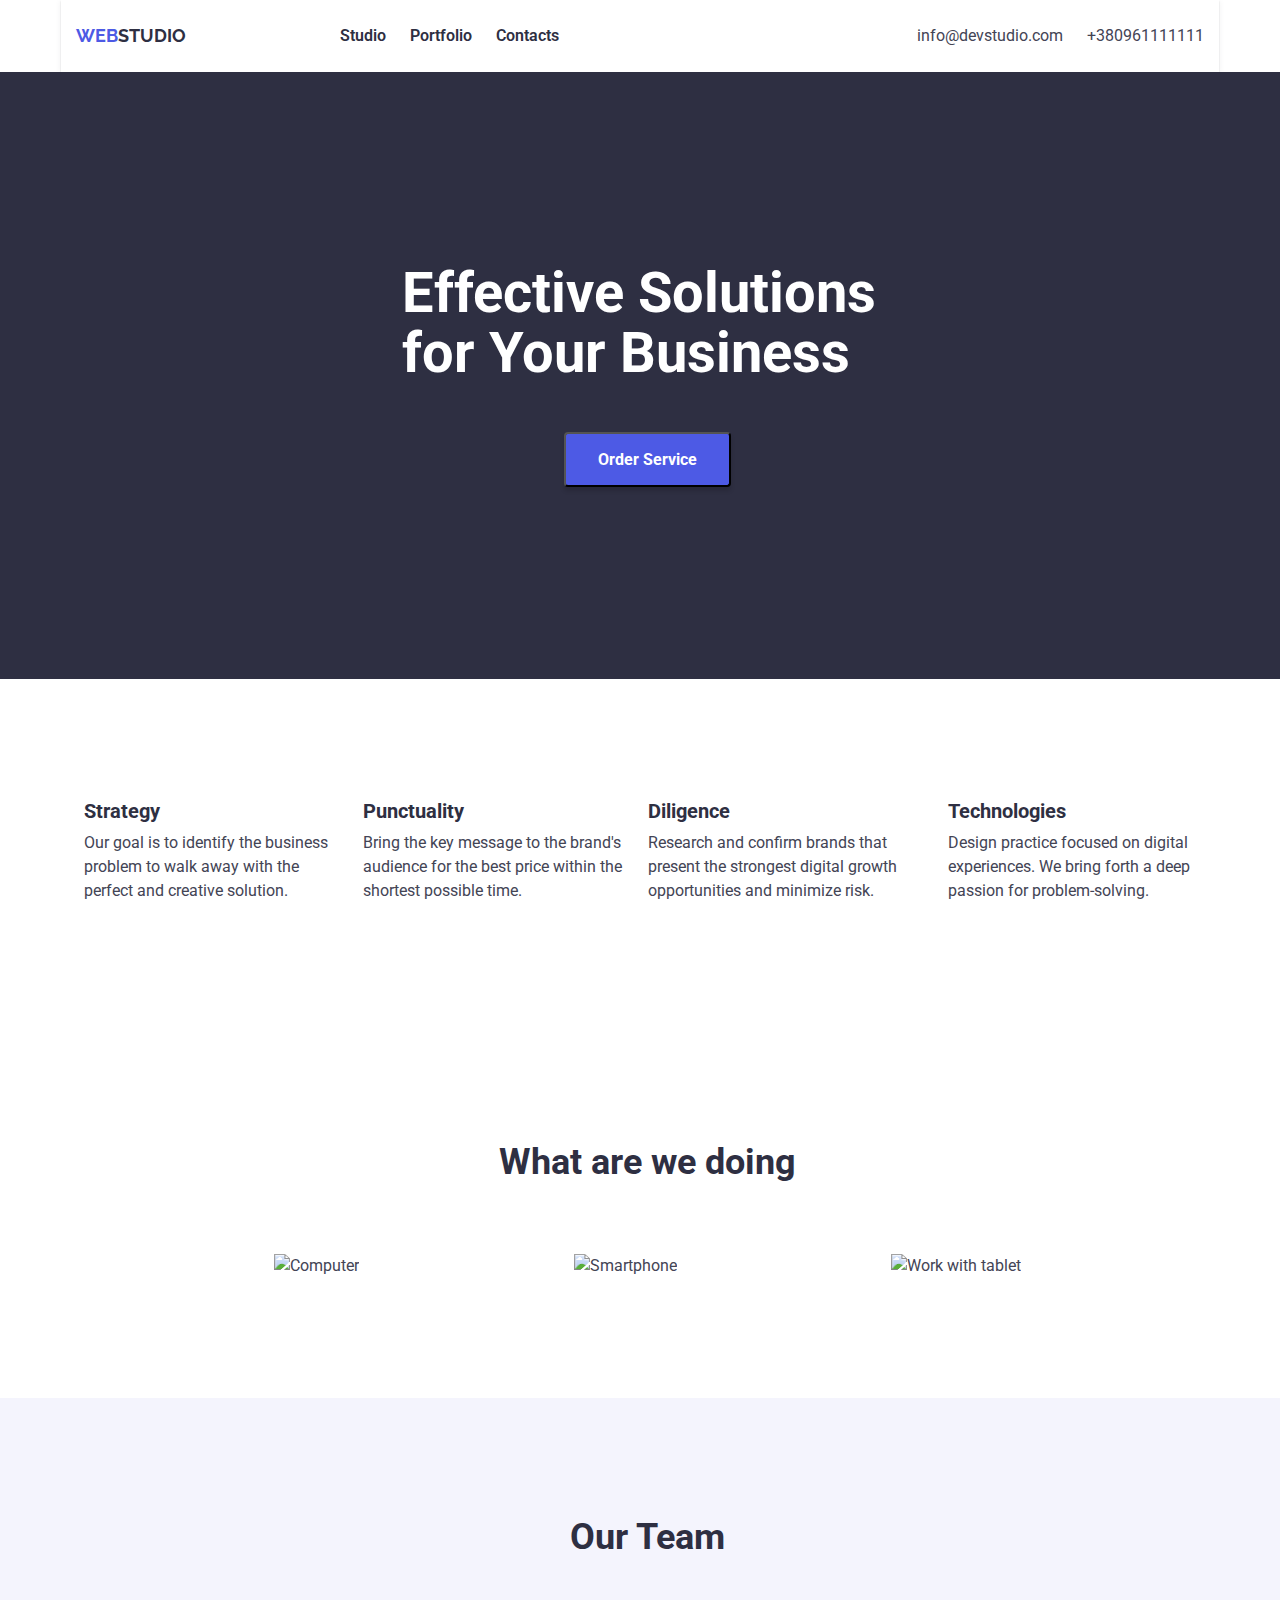
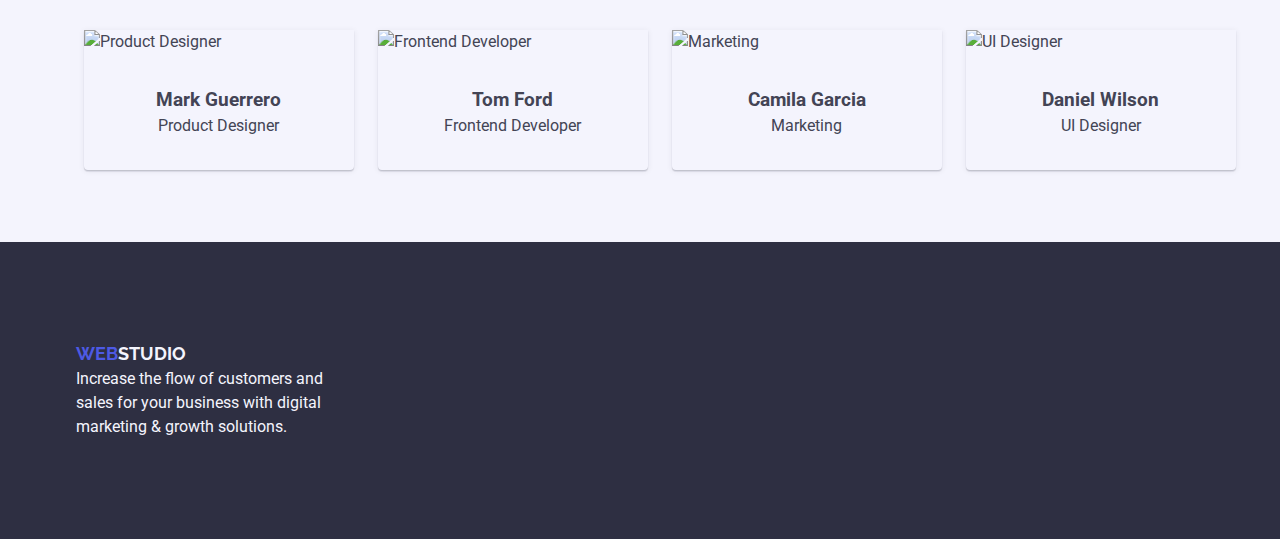
==== index.html @ 5ba0e7d8 "Правки" ====
<!DOCTYPE html>
<html lang="en">
<head>
    <meta charset="UTF-8">
    <meta http-equiv="X-UA-Compatible" content="IE=edge">
    <meta name="viewport" content="width=device-width, initial-scale=1.0">
    <link rel="preconnect" href="https://fonts.googleapis.com">
<link rel="preconnect" href="https://fonts.gstatic.com" crossorigin>
<link href="https://fonts.googleapis.com/css2?family=Raleway:wght@700&family=Roboto:wght@400;500;700;900&display=swap" rel="stylesheet">
    <link rel="stylesheet" href="https://cdnjs.cloudflare.com/ajax/libs/modern-normalize/1.1.0/modern-normalize.min.css">
<title>Studio</title>
    <link rel="stylesheet" href="styles/styles.css">
</head>
<body>
    <header>
        <div class=" logo-menu container">
        <a class="logo link" href="./index.html">Web<span class="logo-web">Studio</span></a>
        <nav class="menu">
            <ul class=" menu list">
                <li><a class="menu-linl link" href="./index.html">Studio</a></li>  
                <li><a class="menu-linl link" href="./portfolio.html">Portfolio</a></li> 
                <li><a class="menu-linl link" href="">Contacts</a></li>
            </ul>
        </nav>
        <ul class="contakt  list" >
            <li><a class="contakt-link link" href="meilto:info@devstudio.com">info@devstudio.com</a></li>
            <li><a class="contakt-link link" href="tel:+380961111111">+380961111111</a></li>
        </ul>
        </div>
    </header>
    <main>  
    <section class="hero section">
        <div class="container">
        <h1 class="hero-title">Effective Solutions for Your Business</h1>
        <button class="hero-but"  type="button">Order Service</button>
        </div>
    </section> 
    <section class="section">
        <div class="container">
        <h2 class="visuaiiy-hidden">Proposition</h2>
    <ul class=" proposition-grid  list">
        
            <li>
                <h3 class="proposition-title">Strategy</h3>
                <p>Our goal is to identify the business problem to walk away with the perfect and creative solution. </p>
            </li>
        
            <li>
                <h3 class="proposition-title">Punctuality</h3>
                <p>Bring the key message to the brand's audience for the best price within the shortest possible time.</p>
            </li>

            <li>
                <h3 class="proposition-title">Diligence</h3>
                <p>Research and confirm brands that present the strongest digital growth opportunities and minimize risk.</p>
            </li>

            <li>
                <h3 class="proposition-title">Technologies</h3>
                <p>Design practice focused on digital experiences. We bring forth a deep passion for problem-solving.</p>
            </li>
        
        </ul>
        </div>
    </section>
    <section class="section">
        <div class="container">
        <h2 class="title-section-img">What are we doing</h2>
    <ul class="section-img list">
        <li><img src="./images/Computer.jpg" alt="Computer" width="370"></li>
        <li><img src="./images/smartphone.jpg " alt="Smartphone" width="370"></li>
        <li><img src="./images/tablet.jpg" alt="Work with tablet" width="370"></li>
    </ul>
        </div>
    </section>
    <section class="title-section-team section">
        <div class="container">
        <h2 class="title-section-img">Our Team</h2>
        <ul class="section-team list" >
            <li class="section-tea-map">
                <img class="section-team-img" src="./images/Mark_Guerrero.jpg" alt="Product Designer" width="270">
                <div class="section-team-supimg">
                    <h3 class="supimg">Mark Guerrero</h3>
                    <p class="section-team-prof">Product Designer</p>
                </div>
                
            </li> 
            
            <li class="section-tea-map">
                <img class="section-team-img" src="./images/Tom-Ford.jpg" alt="Frontend Developer" width="270"> 
                <div class="section-team-supimg">
                    <h3 class="supimg">Tom Ford</h3>
                    <p class="section-team-prof">Frontend Developer</p>
                </div>
            </li>
            
            <li class="section-tea-map">
                <img class="section-team-img" src="./images/Camila-Garcia.jpg" alt="Marketing" width="270"> 
                <div class="section-team-supimg">
                    <h3 class="supimg">Camila Garcia</h3>
                    <p class="section-team-prof">Marketing</p>
                </div>

            </li>
        
            <li class="section-tea-map">
                <img class="section-team-img" src="./images/Daniel_Wilson.jpg" alt="UI Designer" width="270"> 
                <div class="section-team-supimg">
                    <h3 class="supimg">Daniel Wilson</h3>
                    <p class="section-team-prof">UI Designer</p>
                </div>
                
            </li>
        </ul>
        </div>
    </section>
    </main>    
    <footer class="stile-footer " >
        <div class=" container">
        <a class="logo-footer link" href="./index.html">Web<span class="logo-web1">Studio</span></a>
        <p class="foot-text">Increase the flow of customers and sales for your business with digital marketing & growth solutions.</p>
        </div>
    </footer>
</body>
</html>
---- styles/styles.css ----
:root{
    --page-background-color:#FFFFFF;
    --color-shade: #F4F4FD;
    --page-colortext:#434455;
    --color-second:#2E2F42;
    --color-link:#4D5AE5;
    --color-activ:#404BBF;
    
}

body{
    font-family: 'Roboto', sans-serif;
    font-weight: 400 ;
    font-size: 16px;
    line-height: 1.5;
    color: var(--page-colortext);
    background-color:var(--page-background-color);
} 
.list{
    list-style: none;
    margin: 0;
    padding: 0;
}
.link{
    text-decoration: none;
    color: var(--page-colortext);
    
}
.visuaiiy-hidden{
    position: absolute;
    width: 1px;
    height: 1px;
    margin: -1px;
    border: 0;
    padding: 0;
    clip:rect(0  0 0 0);
    overflow: hidden;
}
h1,
h2,
h3,
p{
    margin: 0;
    
}
.section{
    padding-top: 120px;
    padding-bottom: 120px;
    padding-left: 15px;

}
.container{
    width: 1158px;
    margin-right: 0;
    padding: 0 15px;
    margin: 0 auto;
    
    
}

/* heder */
.logo-menu{
    
    display: flex;
    flex-direction: row;
    padding-top: 24px;
    padding-bottom: 24px;
    box-shadow: 0px 2px 1px rgba(46, 47, 66, 0.08), 0px 1px 1px rgba(46, 47, 66, 0.16), 0px 1px 6px rgba(46, 47, 66, 0.08);

}
.logo {
    font-family:'Raleway', sans-serif;
    font-weight: 700;
    font-size: 18px;
    text-transform: uppercase;
    line-height: 1.33;
    color:var(--color-link) ;
}
.logo-web{
    color:var(--color-second);
    
}
.menu-linl{
    color: var(--color-second);
    font-weight: 600;
}
.contakt-link{
    color: var(--page-colortext) ;
}
.menu{
    display: flex;
    gap: 24px;
    margin-left: 77px;
}
.menu-linl:hover, .menu-linl:focus{
    color: var(--page-colortext);
}
.menu-linl:active{
    color: var(--color-link);
}
.contakt{
    display: flex;
    gap:24px;
    margin-left: auto;
}
.contakt-link:hover, .contakt-link:focus{
    color: var(--color-link)  ;
}
/* main */
.hero{
    background: var(--color-second);
    text-align: center;
    padding-top: 192px;
    padding-bottom: 192px;
    
}
.hero-title{
    max-width: 492px;
    margin-left: auto;
    margin-right: auto;
    text-align: left;
    font-size: 56px;
    line-height: 1.07;
    margin-bottom: 48px;
    color: var(--page-background-color);
}
.hero-but{
    background-color:var(--color-link);
    color:var(--page-background-color);
    font-size: 16px;
    line-height: 1.19;
    font-weight: 700;
    box-shadow: 0px 4px 4px rgba(0, 0, 0, 0.15);
    border-radius: 4px;
    cursor: pointer;
    padding: 16px 32px;
}
.hero-but:hover, .hero-but:focus
{
    box-shadow: 0px 1px 6px rgba(46, 47, 66, 0.08), 0px 1px 1px rgba(46, 47, 66, 0.16), 0px 2px 1px rgba(46, 47, 66, 0.08);
}
.hero-but:active
{
    background:var(--color-activ );
    box-shadow: 0px 4px 4px rgba(0, 0, 0, 0.15);
}
.proposition-grid{
    display: flex;
    gap: 24px;
    
}
.proposition-title{
    margin-bottom: 8px;
    font-size: 20px;
    line-height: 1.2;
    color: var(--color-second);

}
.title-section-team{
    background-color: var(--color-shade);
    padding-bottom:  72px;
}
.section-img{
    display: flex;
    justify-content: space-evenly;
    gap: 24px;
    
    
}
.title-section-img{
    font-size: 36px;
    line-height: 1.1;
    text-align: center;
    color: var(--color-second);
    margin-bottom: 72px;
}
.section-team{
    display: flex;
    gap: 24px;
    justify-content: space-evenly;
    
}
.section-tea-map{
    box-shadow: 0px 1px 6px rgba(46, 47, 66, 0.08), 0px 1px 1px rgba(46, 47, 66, 0.16), 0px 2px 1px rgba(46, 47, 66, 0.08);
    border-radius: 0px 0px 4px 4px;
}
.section-team-supimg{
    padding-top: 32px ;
    padding-bottom:32px ;
    text-align: center;
}
.section-team-img{
    display: block;
    max-width: 100%;
    height: auto;
    
}

/* page second */
.portfoio-list{
    display: flex;
    justify-content: center;
    gap:24px;
    margin-bottom: 72px;
}
.portfoio-button{
    font-size: 16px;
    line-height: 1.19;
    font-weight: 700;
    background-color:  var(--color-shade);
    color:var(--color-link) ;
    cursor: pointer;
    font-family: inherit;
    padding: 12px 24px;
    border: none;
    
}

    
.portfoio-button:hover, .portfoio-button:focus{
    background-color:var(--color-link) ;
    color:var(--page-background-color);
    box-shadow: 0px 3px 1px rgba(0, 0, 0, 0.1), 0px 2px 1px rgba(0, 0, 0, 0.08), 0px 2px 2px rgba(0, 0, 0, 0.12);
    border-radius: 4px;

}
.portfoio-button:active{
    box-shadow: 0px 4px 4px rgba(0, 0, 0, 0.15);

}
.portfolio-set{
    display: flex;
    flex-wrap: wrap;
    justify-content: space-evenly;
    align-items: center;
    
    }
    .portfolio-map{
        height: 420px;
        max-width:  360px;
        margin-bottom: 48px;
        
        
    }
    .img-map{
        display: block;
        max-width: 100%;
        

    }
    .portf-supimg{
        padding-top: 32px;
        padding-bottom: 32px;
        padding-left: 15px;
        box-shadow: 0px 1px 6px rgba(46, 47, 66, 0.08), 0px 1px 1px rgba(46, 47, 66, 0.16), 0px 2px 1px rgba(46, 47, 66, 0.08);
        border-radius: 0px 0px 4px 4px;

    }
    
/* footer */
.stile-footer{
    padding-top: 100px;
    padding-bottom: 100px;
    background: var(--color-second);
    

}

.logo-footer{
    font-family:'Raleway', sans-serif;
    font-weight: 700;
    font-size: 18px;
    text-transform: uppercase;
    line-height: 1.33;
    margin-bottom: 16px;
    color:var(--color-link) ;
}

.foot-text{
    max-width: 264px;
    
    
} 
.foot-text, .logo-web1{
    color:var(--color-shade);
}
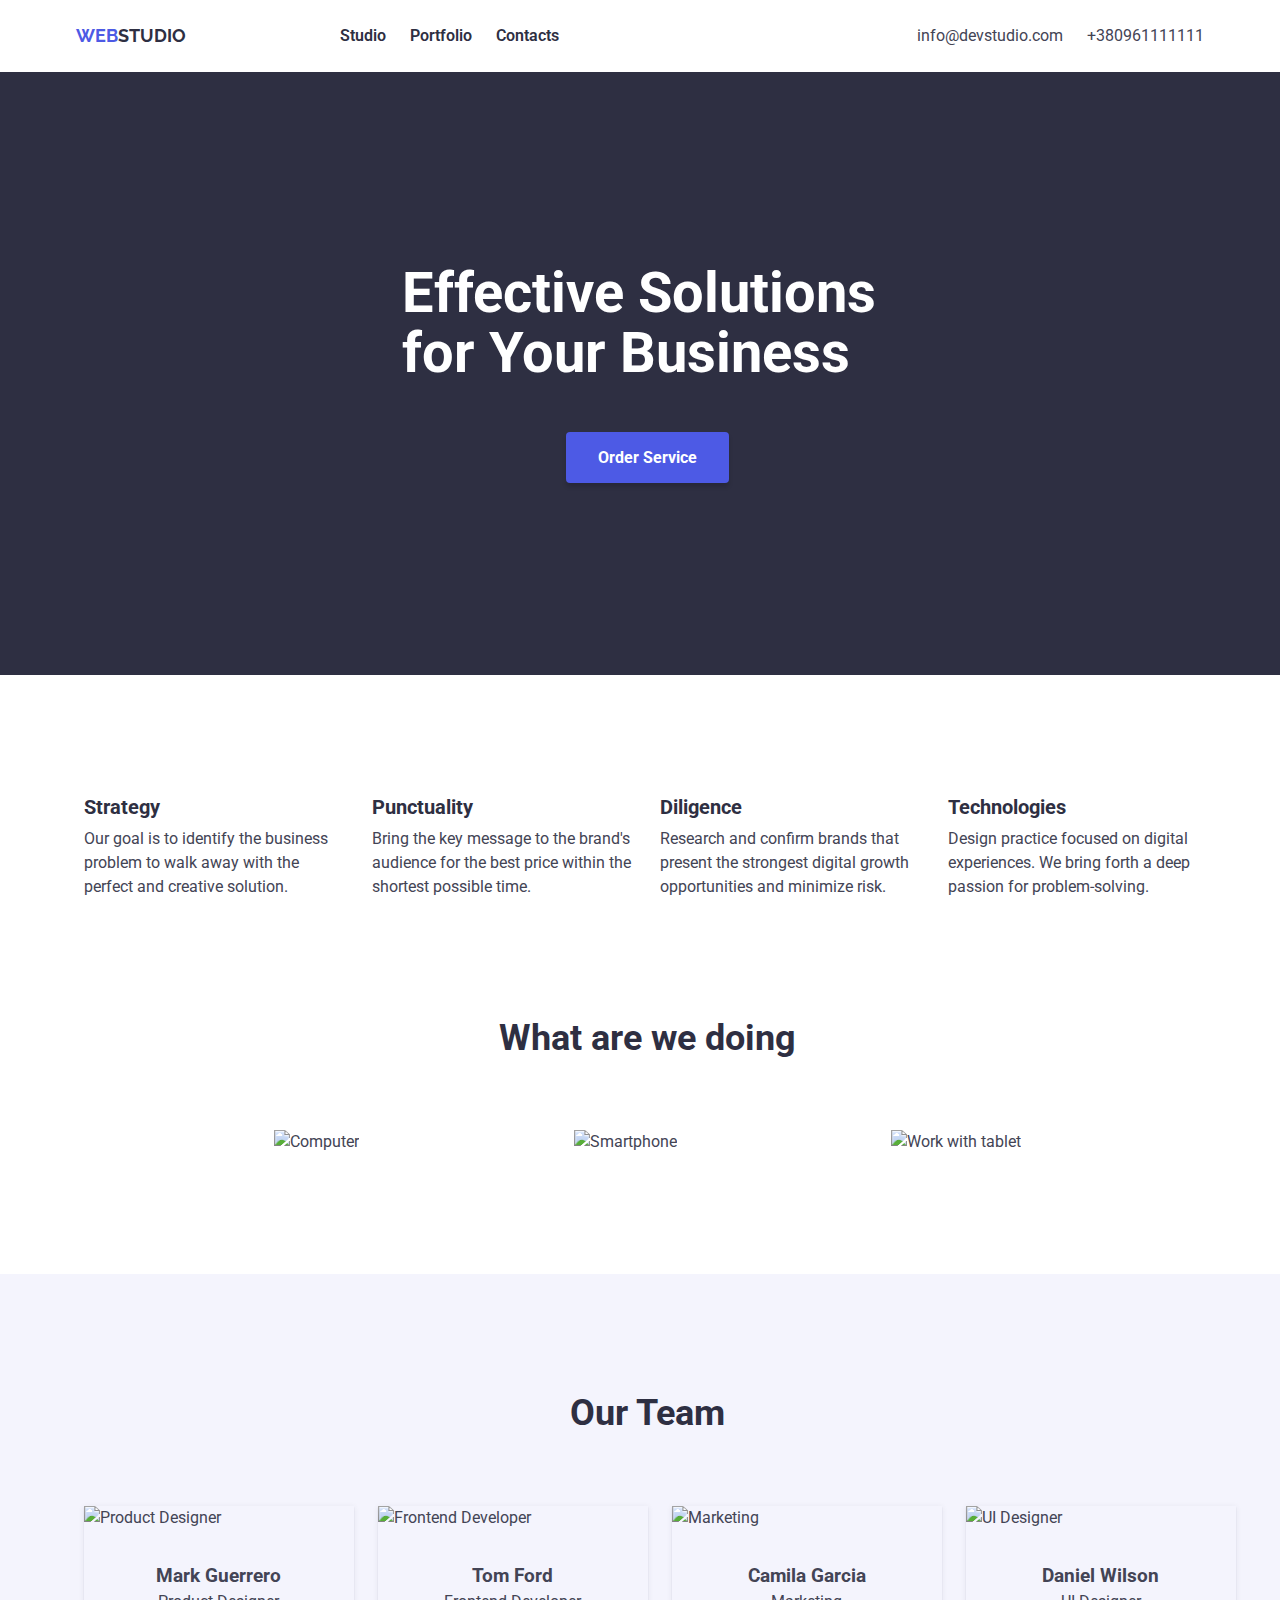
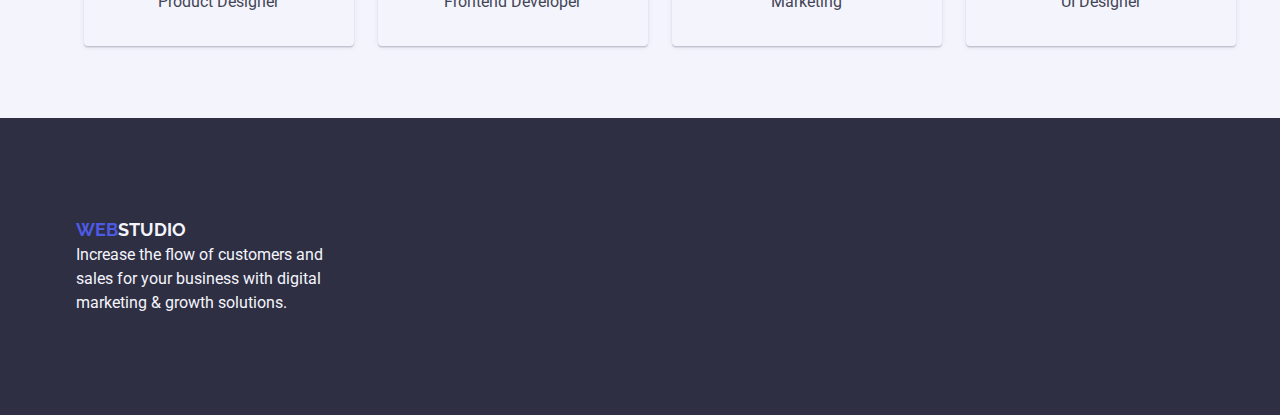
==== commit f89a7966: "правики" ====
--- a/index.html
+++ b/index.html
@@ -35,29 +35,41 @@
         <button class="hero-but"  type="button">Order Service</button>
         </div>
     </section> 
-    <section class="section">
+    <section class="section  section-prop">
         <div class="container">
         <h2 class="visuaiiy-hidden">Proposition</h2>
     <ul class=" proposition-grid  list">
         
-            <li>
-                <h3 class="proposition-title">Strategy</h3>
-                <p>Our goal is to identify the business problem to walk away with the perfect and creative solution. </p>
+            <li >
+                <div class="proposition-grid-bloc">
+                    <h3 class="proposition-title">Strategy</h3>
+                    <p>Our goal is to identify the business problem to walk away with the perfect and creative solution. </p>
+                </div>
+                
             </li>
         
             <li>
-                <h3 class="proposition-title">Punctuality</h3>
-                <p>Bring the key message to the brand's audience for the best price within the shortest possible time.</p>
+                <div class="proposition-grid-bloc">
+                    <h3 class="proposition-title">Punctuality</h3>
+                    <p>Bring the key message to the brand's audience for the best price within the shortest possible time.</p>
+                </div>
+                
             </li>
 
             <li>
-                <h3 class="proposition-title">Diligence</h3>
-                <p>Research and confirm brands that present the strongest digital growth opportunities and minimize risk.</p>
+                <div class="proposition-grid-bloc">
+                    <h3 class="proposition-title">Diligence</h3>
+                    <p>Research and confirm brands that present the strongest digital growth opportunities and minimize risk.</p>
+                </div>
+                
             </li>
 
             <li>
-                <h3 class="proposition-title">Technologies</h3>
-                <p>Design practice focused on digital experiences. We bring forth a deep passion for problem-solving.</p>
+                <div class="proposition-grid-bloc">
+                    <h3 class="proposition-title">Technologies</h3>
+                    <p>Design practice focused on digital experiences. We bring forth a deep passion for problem-solving.</p>
+                </div>
+                
             </li>
         
         </ul>
@@ -100,7 +112,6 @@
                     <h3 class="supimg">Camila Garcia</h3>
                     <p class="section-team-prof">Marketing</p>
                 </div>
-
             </li>
         
             <li class="section-tea-map">
--- a/styles/styles.css
+++ b/styles/styles.css
@@ -15,6 +15,7 @@
     line-height: 1.5;
     color: var(--page-colortext);
     background-color:var(--page-background-color);
+    
 } 
 .list{
     list-style: none;
@@ -41,21 +42,17 @@
 h3,
 p{
     margin: 0;
-    
 }
 .section{
     padding-top: 120px;
     padding-bottom: 120px;
     padding-left: 15px;
-
 }
 .container{
     width: 1158px;
     margin-right: 0;
     padding: 0 15px;
     margin: 0 auto;
-    
-    
 }
 
 /* heder */
@@ -65,8 +62,7 @@
     flex-direction: row;
     padding-top: 24px;
     padding-bottom: 24px;
-    box-shadow: 0px 2px 1px rgba(46, 47, 66, 0.08), 0px 1px 1px rgba(46, 47, 66, 0.16), 0px 1px 6px rgba(46, 47, 66, 0.08);
-
+    
 }
 .logo {
     font-family:'Raleway', sans-serif;
@@ -134,6 +130,7 @@
     border-radius: 4px;
     cursor: pointer;
     padding: 16px 32px;
+    border: none;
 }
 .hero-but:hover, .hero-but:focus
 {
@@ -144,17 +141,23 @@
     background:var(--color-activ );
     box-shadow: 0px 4px 4px rgba(0, 0, 0, 0.15);
 }
+.section-prop{
+    padding-bottom: 0;
+}
 .proposition-grid{
     display: flex;
     gap: 24px;
     
+    
+}
+.proposition-grid-bloc{
+    width: 264px;
 }
 .proposition-title{
     margin-bottom: 8px;
     font-size: 20px;
     line-height: 1.2;
     color: var(--color-second);
-
 }
 .title-section-team{
     background-color: var(--color-shade);
@@ -164,7 +167,6 @@
     display: flex;
     justify-content: space-evenly;
     gap: 24px;
-    
     
 }
 .title-section-img{
@@ -215,8 +217,6 @@
     border: none;
     
 }
-
-    
 .portfoio-button:hover, .portfoio-button:focus{
     background-color:var(--color-link) ;
     color:var(--page-background-color);
@@ -226,27 +226,25 @@
 }
 .portfoio-button:active{
     box-shadow: 0px 4px 4px rgba(0, 0, 0, 0.15);
-
+}
+.section-portf{
+    margin-left: 15px;
+    margin-right: 15px;
 }
 .portfolio-set{
     display: flex;
     flex-wrap: wrap;
-    justify-content: space-evenly;
+    justify-content: space-between;
     align-items: center;
-    
     }
     .portfolio-map{
         height: 420px;
         max-width:  360px;
         margin-bottom: 48px;
-        
-        
     }
     .img-map{
         display: block;
         max-width: 100%;
-        
-
     }
     .portf-supimg{
         padding-top: 32px;
@@ -254,7 +252,6 @@
         padding-left: 15px;
         box-shadow: 0px 1px 6px rgba(46, 47, 66, 0.08), 0px 1px 1px rgba(46, 47, 66, 0.16), 0px 2px 1px rgba(46, 47, 66, 0.08);
         border-radius: 0px 0px 4px 4px;
-
     }
     
 /* footer */
@@ -262,10 +259,7 @@
     padding-top: 100px;
     padding-bottom: 100px;
     background: var(--color-second);
-    
-
-}
-
+}
 .logo-footer{
     font-family:'Raleway', sans-serif;
     font-weight: 700;
@@ -275,11 +269,8 @@
     margin-bottom: 16px;
     color:var(--color-link) ;
 }
-
 .foot-text{
     max-width: 264px;
-    
-    
 } 
 .foot-text, .logo-web1{
     color:var(--color-shade);
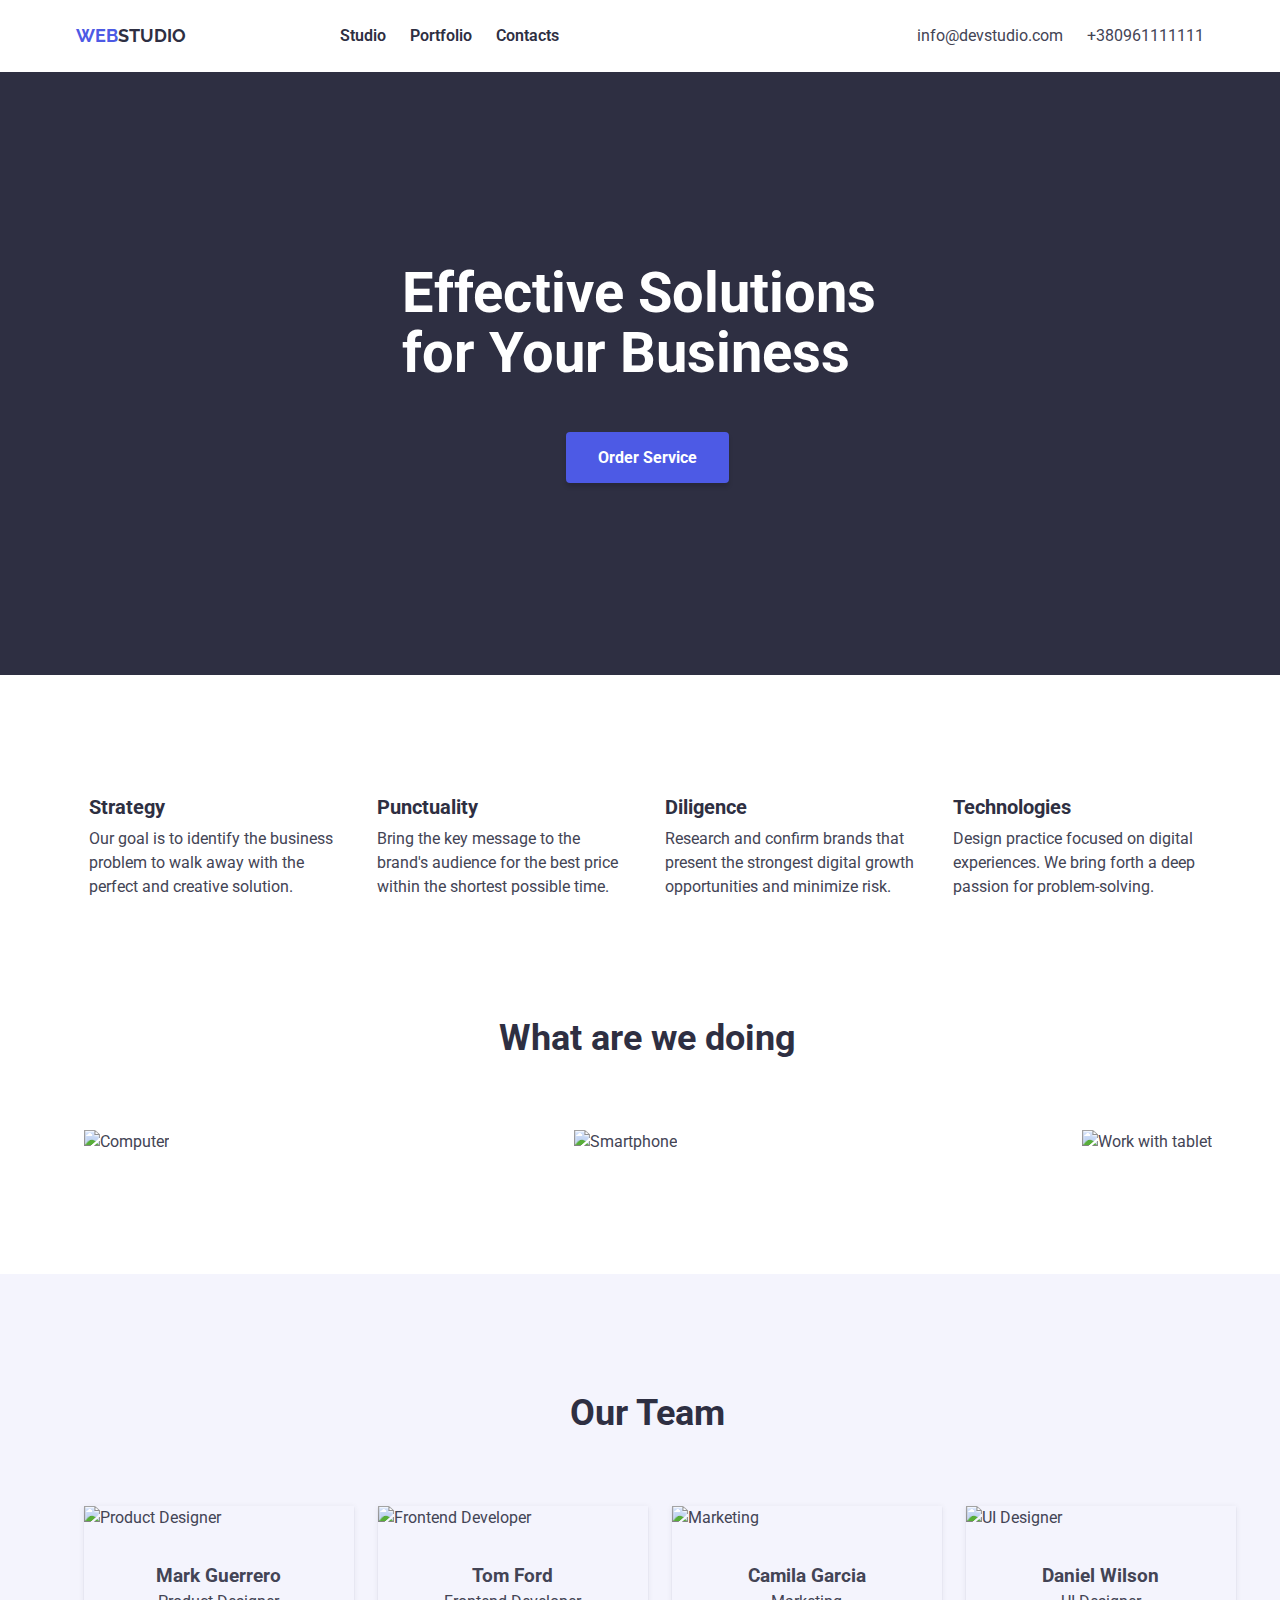
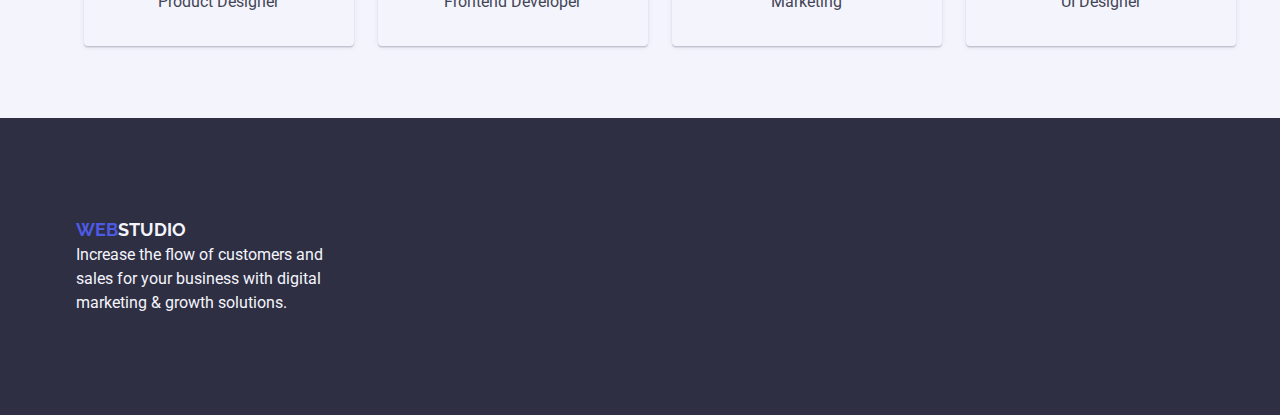
==== commit 14f8a2ed: "g" ====
--- a/index.html
+++ b/index.html
@@ -79,9 +79,9 @@
         <div class="container">
         <h2 class="title-section-img">What are we doing</h2>
     <ul class="section-img list">
-        <li><img src="./images/Computer.jpg" alt="Computer" width="370"></li>
-        <li><img src="./images/smartphone.jpg " alt="Smartphone" width="370"></li>
-        <li><img src="./images/tablet.jpg" alt="Work with tablet" width="370"></li>
+        <li><img src="./images/Computer.jpg" alt="Computer" width="360"></li>
+        <li><img src="./images/smartphone.jpg " alt="Smartphone" width="360"></li>
+        <li><img src="./images/tablet.jpg" alt="Work with tablet" width="360"></li>
     </ul>
         </div>
     </section>
--- a/styles/styles.css
+++ b/styles/styles.css
@@ -151,7 +151,10 @@
     
 }
 .proposition-grid-bloc{
+    display: block;
     width: 264px;
+    padding-left: 5px;
+    padding-right: 5px;
 }
 .proposition-title{
     margin-bottom: 8px;
@@ -165,7 +168,7 @@
 }
 .section-img{
     display: flex;
-    justify-content: space-evenly;
+    justify-content: space-between;
     gap: 24px;
     
 }
@@ -179,7 +182,7 @@
 .section-team{
     display: flex;
     gap: 24px;
-    justify-content: space-evenly;
+    justify-content: space-between;
     
 }
 .section-tea-map{
